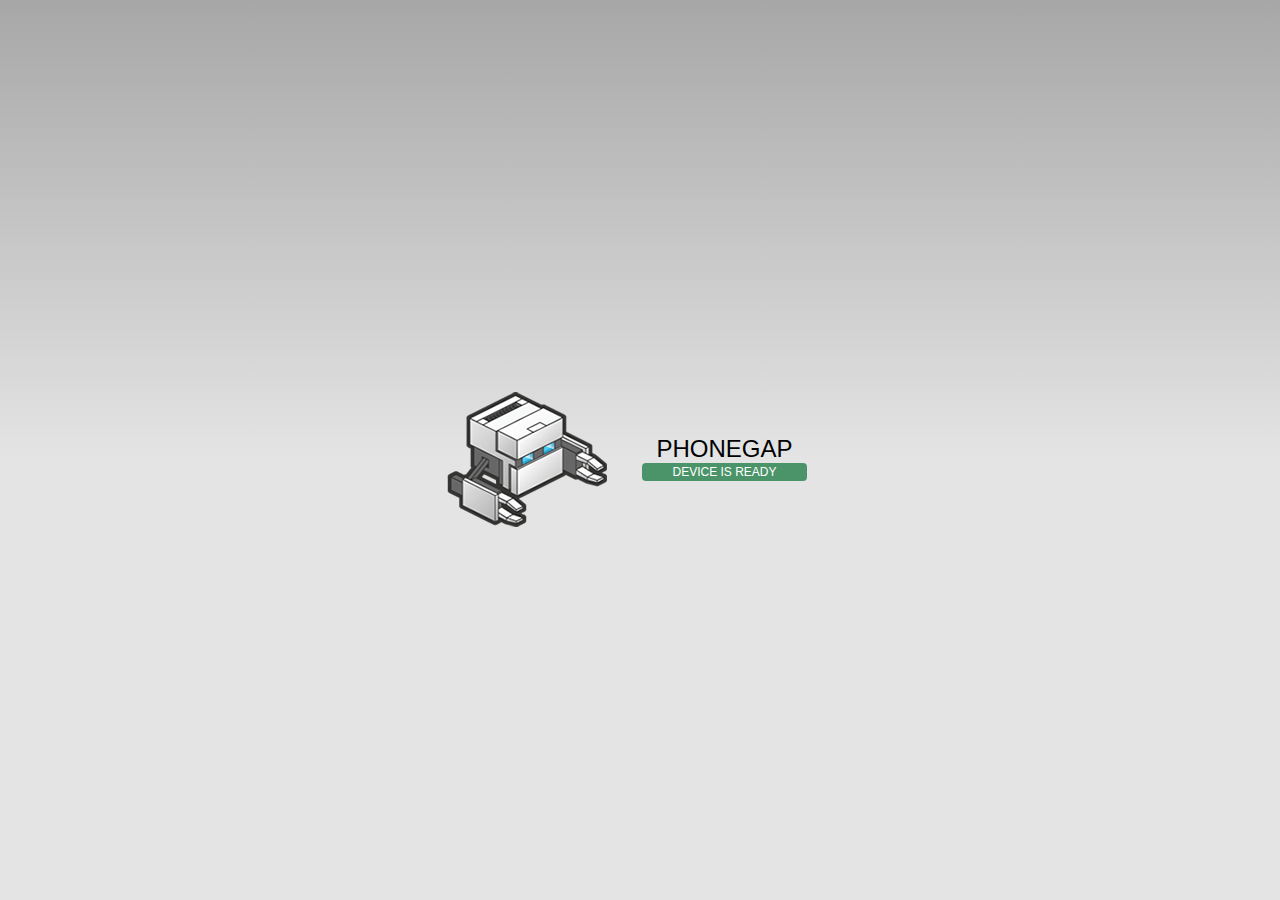
==== platforms/android/assets/www/index.html @ 3a4d4211 "first commit" ====
<!DOCTYPE html>
<!--
    Copyright (c) 2012-2014 Adobe Systems Incorporated. All rights reserved.

    Licensed to the Apache Software Foundation (ASF) under one
    or more contributor license agreements.  See the NOTICE file
    distributed with this work for additional information
    regarding copyright ownership.  The ASF licenses this file
    to you under the Apache License, Version 2.0 (the
    "License"); you may not use this file except in compliance
    with the License.  You may obtain a copy of the License at

    http://www.apache.org/licenses/LICENSE-2.0

    Unless required by applicable law or agreed to in writing,
    software distributed under the License is distributed on an
    "AS IS" BASIS, WITHOUT WARRANTIES OR CONDITIONS OF ANY
     KIND, either express or implied.  See the License for the
    specific language governing permissions and limitations
    under the License.
-->
<html>
    <head>
        <meta charset="utf-8" />
        <meta name="format-detection" content="telephone=no" />
        <meta name="msapplication-tap-highlight" content="no" />
        <!-- WARNING: for iOS 7, remove the width=device-width and height=device-height attributes. See https://issues.apache.org/jira/browse/CB-4323 -->
        <meta name="viewport" content="user-scalable=no, initial-scale=1, maximum-scale=1, minimum-scale=1, width=device-width, height=device-height, target-densitydpi=device-dpi" />
        <link rel="stylesheet" type="text/css" href="css/index.css" />
        <title>Hello World</title>
    </head>
    <body>
        <div class="app">
            <h1>PhoneGap</h1>
            <div id="deviceready" class="blink">
                <p class="event listening">Connecting to Device</p>
                <p class="event received">Device is Ready</p>
            </div>
        </div>
        <script type="text/javascript" src="cordova.js"></script>
        <script type="text/javascript" src="js/index.js"></script>
        <script type="text/javascript">
            app.initialize();
        </script>
    </body>
</html>
---- platforms/android/assets/www/css/index.css ----
/*
 * Licensed to the Apache Software Foundation (ASF) under one
 * or more contributor license agreements.  See the NOTICE file
 * distributed with this work for additional information
 * regarding copyright ownership.  The ASF licenses this file
 * to you under the Apache License, Version 2.0 (the
 * "License"); you may not use this file except in compliance
 * with the License.  You may obtain a copy of the License at
 *
 * http://www.apache.org/licenses/LICENSE-2.0
 *
 * Unless required by applicable law or agreed to in writing,
 * software distributed under the License is distributed on an
 * "AS IS" BASIS, WITHOUT WARRANTIES OR CONDITIONS OF ANY
 * KIND, either express or implied.  See the License for the
 * specific language governing permissions and limitations
 * under the License.
 */
* {
    -webkit-tap-highlight-color: rgba(0,0,0,0); /* make transparent link selection, adjust last value opacity 0 to 1.0 */
}

body {
    -webkit-touch-callout: none;                /* prevent callout to copy image, etc when tap to hold */
    -webkit-text-size-adjust: none;             /* prevent webkit from resizing text to fit */
    -webkit-user-select: none;                  /* prevent copy paste, to allow, change 'none' to 'text' */
    background-color:#E4E4E4;
    background-image:linear-gradient(top, #A7A7A7 0%, #E4E4E4 51%);
    background-image:-webkit-linear-gradient(top, #A7A7A7 0%, #E4E4E4 51%);
    background-image:-ms-linear-gradient(top, #A7A7A7 0%, #E4E4E4 51%);
    background-image:-webkit-gradient(
        linear,
        left top,
        left bottom,
        color-stop(0, #A7A7A7),
        color-stop(0.51, #E4E4E4)
    );
    background-attachment:fixed;
    font-family:'HelveticaNeue-Light', 'HelveticaNeue', Helvetica, Arial, sans-serif;
    font-size:12px;
    height:100%;
    margin:0px;
    padding:0px;
    text-transform:uppercase;
    width:100%;
}

/* Portrait layout (default) */
.app {
    background:url(../img/logo.png) no-repeat center top; /* 170px x 200px */
    position:absolute;             /* position in the center of the screen */
    left:50%;
    top:50%;
    height:50px;                   /* text area height */
    width:225px;                   /* text area width */
    text-align:center;
    padding:180px 0px 0px 0px;     /* image height is 200px (bottom 20px are overlapped with text) */
    margin:-115px 0px 0px -112px;  /* offset vertical: half of image height and text area height */
                                   /* offset horizontal: half of text area width */
}

/* Landscape layout (with min-width) */
@media screen and (min-aspect-ratio: 1/1) and (min-width:400px) {
    .app {
        background-position:left center;
        padding:75px 0px 75px 170px;  /* padding-top + padding-bottom + text area = image height */
        margin:-90px 0px 0px -198px;  /* offset vertical: half of image height */
                                      /* offset horizontal: half of image width and text area width */
    }
}

h1 {
    font-size:24px;
    font-weight:normal;
    margin:0px;
    overflow:visible;
    padding:0px;
    text-align:center;
}

.event {
    border-radius:4px;
    -webkit-border-radius:4px;
    color:#FFFFFF;
    font-size:12px;
    margin:0px 30px;
    padding:2px 0px;
}

.event.listening {
    background-color:#333333;
    display:block;
}

.event.received {
    background-color:#4B946A;
    display:none;
}

@keyframes fade {
    from { opacity: 1.0; }
    50% { opacity: 0.4; }
    to { opacity: 1.0; }
}
 
@-webkit-keyframes fade {
    from { opacity: 1.0; }
    50% { opacity: 0.4; }
    to { opacity: 1.0; }
}
 
.blink {
    animation:fade 3000ms infinite;
    -webkit-animation:fade 3000ms infinite;
}
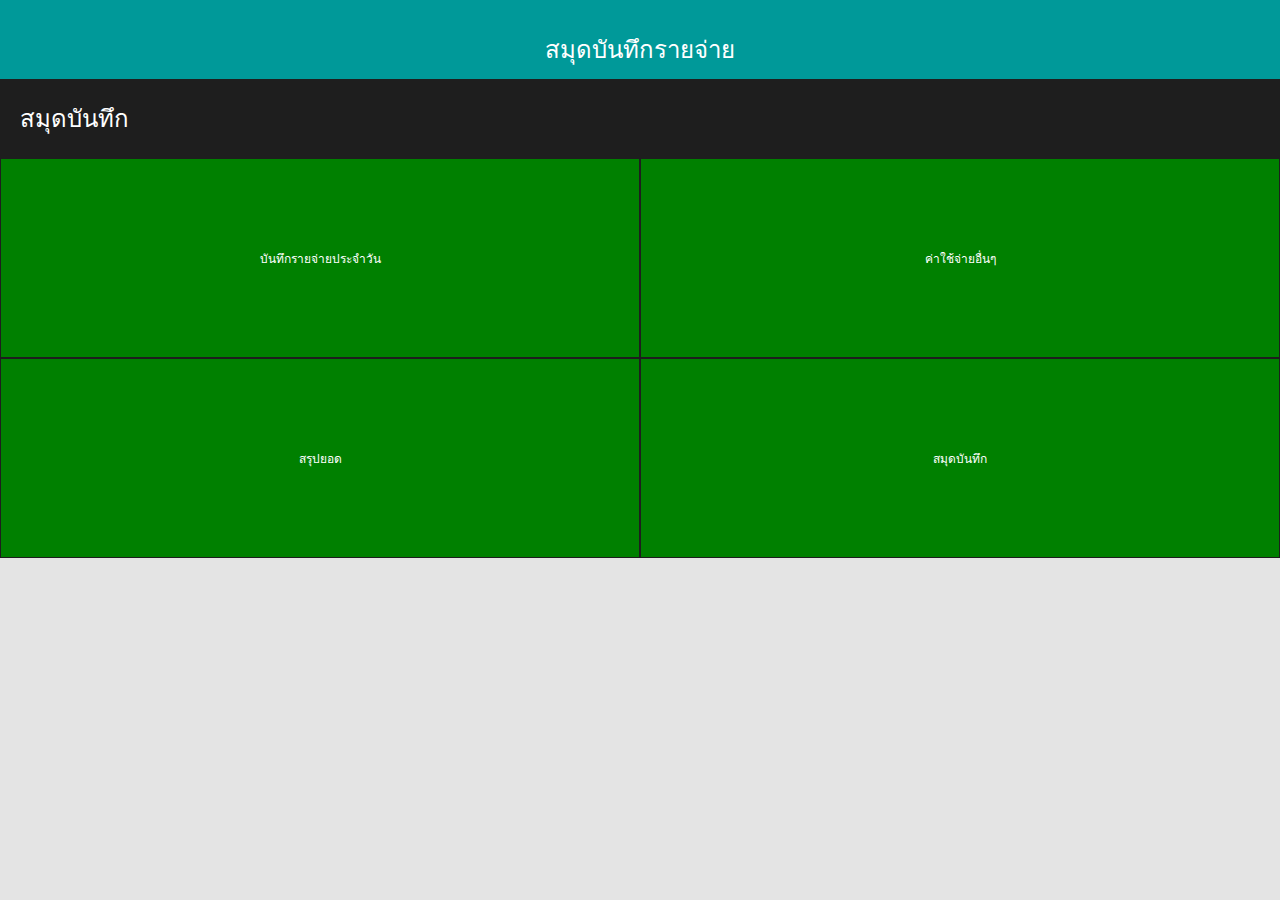
==== commit 59f27966: "implement app layout" ====
--- a/platforms/android/assets/www/index.html
+++ b/platforms/android/assets/www/index.html
@@ -27,18 +27,34 @@
         <!-- WARNING: for iOS 7, remove the width=device-width and height=device-height attributes. See https://issues.apache.org/jira/browse/CB-4323 -->
         <meta name="viewport" content="user-scalable=no, initial-scale=1, maximum-scale=1, minimum-scale=1, width=device-width, height=device-height, target-densitydpi=device-dpi" />
         <link rel="stylesheet" type="text/css" href="css/index.css" />
+        <link rel="stylesheet" type="text/css" href="css/media.css" />
         <title>Hello World</title>
     </head>
     <body>
+        <div data-role="header" class="page-title">
+            <h1>สมุดบันทึกรายจ่าย</h1>
+        </div>
+
         <div class="app">
-            <h1>PhoneGap</h1>
-            <div id="deviceready" class="blink">
-                <p class="event listening">Connecting to Device</p>
-                <p class="event received">Device is Ready</p>
+            <div class="page-header__section">
+                <h1 class="text-left">สมุดบันทึก</h1>
             </div>
+            <div class="body__section">
+                <div class="expense">
+                    <div class="body__section--expense" id="my_expense" onclick="expense.showAlert();">บันทึกรายจ่ายประจำวัน</div>
+                    <div class="body__section--expense" id="other_expense">ค่าใช้จ่ายอื่นๆ</div>
+                </div>
+                <div class="expense">
+                    <div class="body__section--expense" id="expense_summaries">สรุปยอด</div>
+                    <div class="body__section--expense" id="expense_summaries">สมุดบันทึก</div>
+                </div>               
+            </div>            
         </div>
         <script type="text/javascript" src="cordova.js"></script>
+        <script type="text/javascript" src="jquery-1.11.3.js"></script>
+        <script type="text/javascript" src="jquery.mobile-1.4.5.min.js"></script>
         <script type="text/javascript" src="js/index.js"></script>
+        <script type="text/javascript" src="js/expense.js"></script>
         <script type="text/javascript">
             app.initialize();
         </script>
--- a/platforms/android/assets/www/css/index.css
+++ b/platforms/android/assets/www/css/index.css
@@ -24,7 +24,7 @@
     -webkit-touch-callout: none;                /* prevent callout to copy image, etc when tap to hold */
     -webkit-text-size-adjust: none;             /* prevent webkit from resizing text to fit */
     -webkit-user-select: none;                  /* prevent copy paste, to allow, change 'none' to 'text' */
-    background-color:#E4E4E4;
+    background-color:#222;
     background-image:linear-gradient(top, #A7A7A7 0%, #E4E4E4 51%);
     background-image:-webkit-linear-gradient(top, #A7A7A7 0%, #E4E4E4 51%);
     background-image:-ms-linear-gradient(top, #A7A7A7 0%, #E4E4E4 51%);
@@ -43,30 +43,48 @@
     padding:0px;
     text-transform:uppercase;
     width:100%;
+    color: white;
 }
 
 /* Portrait layout (default) */
 .app {
-    background:url(../img/logo.png) no-repeat center top; /* 170px x 200px */
-    position:absolute;             /* position in the center of the screen */
-    left:50%;
-    top:50%;
-    height:50px;                   /* text area height */
-    width:225px;                   /* text area width */
-    text-align:center;
-    padding:180px 0px 0px 0px;     /* image height is 200px (bottom 20px are overlapped with text) */
-    margin:-115px 0px 0px -112px;  /* offset vertical: half of image height and text area height */
-                                   /* offset horizontal: half of text area width */
+    /*background:url(../img/logo.png) no-repeat center top;*/ /* 170px x 200px */
+    width:100%;                   /* text area width */
+    margin: 0 auto;
+}
+
+.page-title {
+  background-color: #009999;
+  color: white;
+  padding: 30px 0 10px 0;
+  width:100%;                   /* text area width */
+  margin: 0 auto;
 }
 
 /* Landscape layout (with min-width) */
 @media screen and (min-aspect-ratio: 1/1) and (min-width:400px) {
-    .app {
-        background-position:left center;
-        padding:75px 0px 75px 170px;  /* padding-top + padding-bottom + text area = image height */
-        margin:-90px 0px 0px -198px;  /* offset vertical: half of image height */
-                                      /* offset horizontal: half of image width and text area width */
-    }
+}
+
+.page-header__section {
+    padding: 20px;
+    background-color: #1e1e1e;
+}
+
+.body__section .expense {
+    display: table;
+    width: 100%;
+}
+
+.body__section--expense {
+    width: 25%;
+    height: 200px;
+    display: table-cell;
+    background-color: green;
+    padding: 15px;
+    box-sizing: border-box;
+    text-align: center;
+    vertical-align: middle;
+    border: 1px solid #1e1e1e;
 }
 
 h1 {
@@ -76,6 +94,10 @@
     overflow:visible;
     padding:0px;
     text-align:center;
+}
+
+.text-left {
+    text-align: left;
 }
 
 .event {
--- a/platforms/android/assets/www/css/media.css
+++ b/platforms/android/assets/www/css/media.css
@@ -0,0 +1,2 @@
+@media screen and (max-width: 767px) {
+}